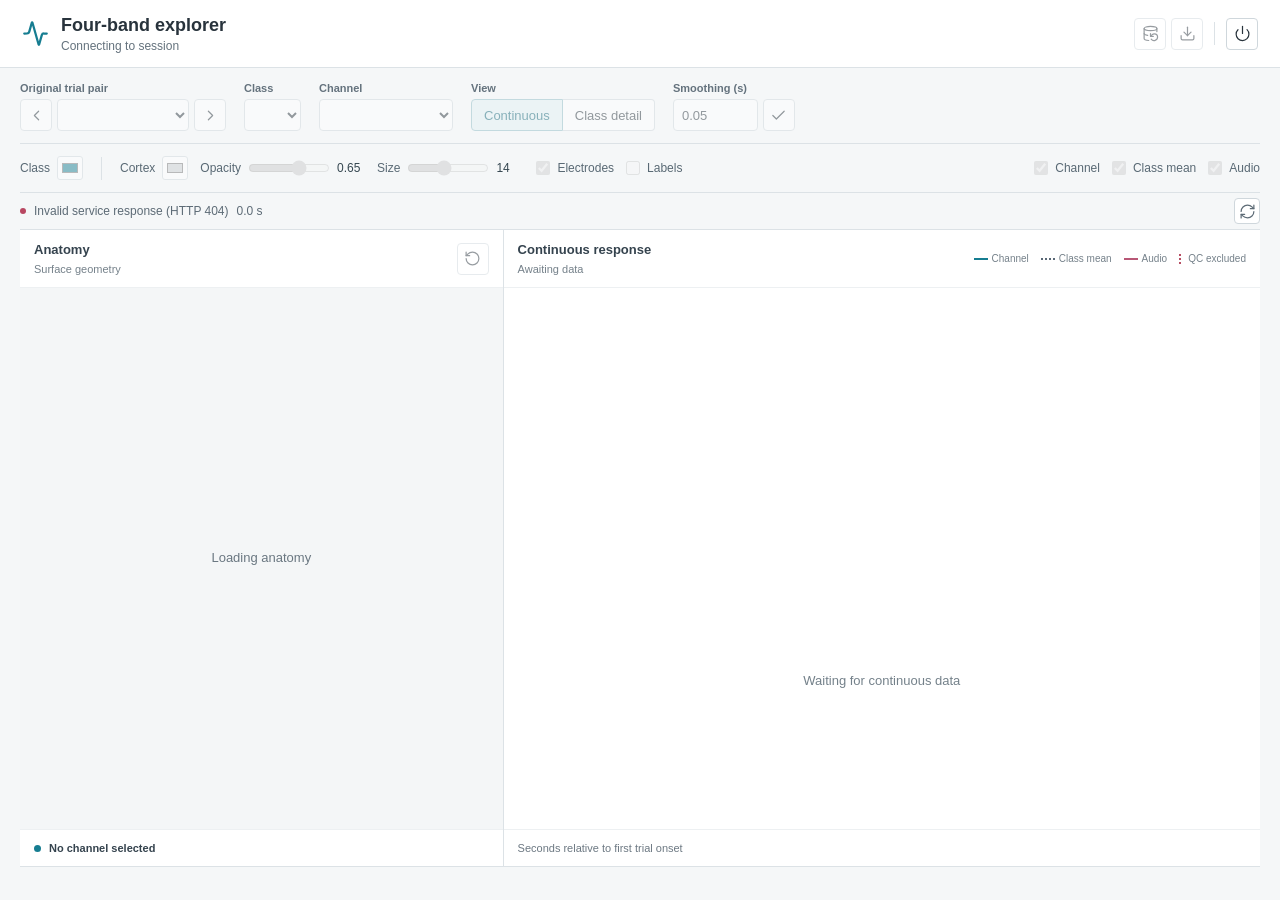
==== 3-bands/fourband/browser_assets/index.html @ 76e811bf "Replace four-band native explorer with owned offline browser display" ====
<!doctype html>
<html lang="en">
  <head>
    <meta charset="utf-8" />
    <meta name="viewport" content="width=device-width, initial-scale=1" />
    <meta name="color-scheme" content="light" />
    <title>Four-band explorer</title>
    <link rel="icon" href="data:," />
    <link rel="stylesheet" href="styles.css" />
    <script defer src="vendor/plotly.js-dist-min/plotly.min.js"></script>
    <script defer src="vendor/lucide/lucide.min.js"></script>
    <script type="module" src="app.js"></script>
  </head>
  <body>
    <header class="app-header">
      <div class="identity">
        <i data-lucide="activity" aria-hidden="true"></i>
        <div>
          <h1>Four-band explorer</h1>
          <p id="session-name">Connecting to session</p>
        </div>
      </div>
      <div class="header-actions">
        <button
          id="clear-cache"
          title="Clear display cache"
          aria-label="Clear display cache"
          disabled
        >
          <i data-lucide="database-backup"></i>
        </button>
        <button
          id="export"
          title="Export PNGs and display settings"
          aria-label="Export PNGs and display settings"
          disabled
        >
          <i data-lucide="download"></i>
        </button>
        <span class="separator"></span>
        <button
          id="close-session"
          title="Close session"
          aria-label="Close session"
        >
          <i data-lucide="power"></i>
        </button>
      </div>
    </header>
    <main>
      <div class="controls" id="controls">
        <fieldset class="control-group pair-group">
          <legend>Original trial pair</legend>
          <div class="inline">
            <button
              id="previous-pair"
              aria-label="Previous trial pair"
              title="Previous trial pair"
              disabled
            >
              <i data-lucide="chevron-left"></i></button
            ><select
              id="pair"
              aria-label="Original trial pair"
              disabled
            ></select
            ><button
              id="next-pair"
              aria-label="Next trial pair"
              title="Next trial pair"
              disabled
            >
              <i data-lucide="chevron-right"></i>
            </button>
          </div>
        </fieldset>
        <label class="control-group"
          >Class<select
            id="class-filter"
            disabled
            aria-label="Class visibility"
          ></select
        ></label>
        <label class="control-group channel-group"
          >Channel<select id="channel" disabled></select
        ></label>
        <fieldset class="control-group curve-control">
          <legend>View</legend>
          <div class="segmented">
            <button id="view-continuous" aria-pressed="true" disabled>
              Continuous</button
            ><button id="view-detail" aria-pressed="false" disabled>
              Class detail
            </button>
          </div>
        </fieldset>
        <label class="control-group curve-control detail-control" hidden
          >Band<select id="detail-band"></select
        ></label>
        <fieldset class="control-group curve-control sigma-group">
          <legend>Smoothing (s)</legend>
          <div class="inline">
            <input
              id="sigma"
              type="number"
              min="0"
              max="10"
              step="0.01"
              value="0.05"
              aria-label="Display smoothing in seconds"
              disabled
            /><button
              id="apply-sigma"
              aria-label="Apply smoothing"
              title="Apply smoothing"
              disabled
            >
              <i data-lucide="check"></i>
            </button>
          </div>
        </fieldset>
      </div>
      <div class="appearance">
        <label class="swatch-label"
          >Class
          <input
            id="class-color"
            type="color"
            value="#167d91"
            title="Selected class color"
            aria-label="Selected class color"
            disabled
        /></label>
        <span class="separator brain-control"></span>
        <label class="swatch-label brain-control"
          >Cortex
          <input
            id="brain-color"
            type="color"
            value="#c8ccd0"
            aria-label="Cortex color"
            disabled
        /></label>
        <label class="range-label brain-control"
          >Opacity
          <input
            id="brain-opacity"
            type="range"
            min="0"
            max="1"
            step="0.05"
            value="0.65"
            disabled
          /><output id="opacity-value">0.65</output></label
        >
        <label class="range-label brain-control"
          >Size
          <input
            id="point-size"
            type="range"
            min="2"
            max="30"
            step="1"
            value="14"
            disabled
          /><output id="size-value">14</output></label
        >
        <label class="check-label brain-control"
          ><input
            id="electrodes"
            type="checkbox"
            checked
            disabled
          />Electrodes</label
        >
        <label class="check-label brain-control"
          ><input id="labels" type="checkbox" disabled />Labels</label
        >
        <span class="appearance-spacer"></span>
        <label class="check-label curve-control"
          ><input
            id="show-selected"
            type="checkbox"
            checked
            disabled
          />Channel</label
        >
        <label class="check-label curve-control"
          ><input id="show-mean" type="checkbox" checked disabled />Class
          mean</label
        >
        <label class="check-label curve-control"
          ><input
            id="show-audio"
            type="checkbox"
            checked
            disabled
          />Audio</label
        >
      </div>
      <div class="status-strip" role="status" aria-live="polite">
        <span id="status-dot" class="status-dot busy"></span
        ><span id="status-text">Loading session metadata</span
        ><span id="elapsed">0.0 s</span><span id="pair-description"></span
        ><button
          id="retry"
          hidden
          title="Retry display request"
          aria-label="Retry display request"
        >
          <i data-lucide="refresh-cw"></i>
        </button>
      </div>
      <div id="notice" class="notice" role="status" hidden></div>
      <div id="warnings" class="warnings" hidden></div>
      <div class="workspace" id="workspace">
        <section
          class="brain-pane"
          id="brain-pane"
          aria-label="Brain and electrodes"
        >
          <div class="pane-heading">
            <div>
              <h2>Anatomy</h2>
              <span id="anatomy-caption">Surface geometry</span>
            </div>
            <div class="pane-actions">
              <button
                id="reset-camera"
                title="Reset camera"
                aria-label="Reset camera"
                disabled
              >
                <i data-lucide="rotate-ccw"></i>
              </button>
            </div>
          </div>
          <div id="brain">
            <div
              id="brain-error"
              class="pane-message"
              role="alert"
              hidden
            ></div>
            <div id="brain-loading" class="pane-message">Loading anatomy</div>
            <div id="electrode-labels"></div>
          </div>
          <div class="brain-footer">
            <span class="selection-dot" id="selection-dot"></span
            ><strong id="selection-name">No channel selected</strong
            ><span id="selection-class"></span><span id="mapped-count"></span>
          </div>
        </section>
        <section
          class="curves-pane"
          id="curves-pane"
          aria-label="Four frequency bands"
        >
          <div class="pane-heading">
            <div>
              <h2 id="curves-heading">Continuous response</h2>
              <span id="baseline">Awaiting data</span>
            </div>
            <div class="plot-legend">
              <span><b class="line-channel"></b>Channel</span
              ><span><b class="line-mean"></b>Class mean</span
              ><span><b class="line-audio"></b>Audio</span
              ><span><b class="qc-marker"></b>QC excluded</span>
            </div>
          </div>
          <div id="plots" class="plots" aria-busy="true"></div>
          <div id="curves-empty" class="curve-message">
            Waiting for continuous data
          </div>
          <div id="detail" class="detail" hidden>
            <img
              id="detail-image"
              alt="Class detail summary and duration-normalized heatmaps"
              hidden
            />
          </div>
          <div class="curves-footer">
            <span id="curve-caption">Seconds relative to first trial onset</span
            ><span id="data-channel"></span>
          </div>
        </section>
      </div>
    </main>
    <noscript
      ><p class="notice">
        JavaScript is required to display this local session.
      </p></noscript
    >
  </body>
</html>
---- 3-bands/fourband/browser_assets/styles.css ----
:root {
  font-family:
    Segoe UI,
    Arial,
    sans-serif;
  color: #28333c;
  background: #f5f7f8;
  font-size: 13px;
  letter-spacing: 0;
  --accent: #167d91;
  --border: #dce2e6;
  --muted: #64727d;
}
* {
  box-sizing: border-box;
}
body {
  margin: 0;
}
button,
input,
select {
  font: inherit;
  color: inherit;
}
button,
select,
input[type="number"] {
  border: 1px solid #cfd7dc;
  border-radius: 4px;
  background: #fff;
  min-height: 32px;
}
button {
  display: inline-flex;
  align-items: center;
  justify-content: center;
  gap: 6px;
  padding: 6px 10px;
  cursor: pointer;
  flex-shrink: 0;
}
button:has(svg),
button:has(i) {
  width: 32px;
  height: 32px;
  padding: 6px;
}
button:hover:not(:disabled) {
  background: #eaf3f5;
  border-color: #8cb8c2;
}
button:disabled,
input:disabled,
select:disabled {
  opacity: 0.48;
  cursor: default;
}
button:focus-visible,
input:focus-visible,
select:focus-visible {
  outline: 2px solid var(--accent);
  outline-offset: 2px;
}
button svg {
  width: 17px;
  height: 17px;
  stroke-width: 1.7;
  flex-shrink: 0;
}
select {
  padding: 5px 26px 5px 9px;
  max-width: 100%;
  min-width: 0;
}
input[type="number"] {
  width: 85px;
  padding: 5px 8px;
}
input[type="checkbox"] {
  accent-color: var(--accent);
  width: 14px;
  height: 14px;
  margin: 0;
}
input[type="range"] {
  accent-color: var(--accent);
  width: 82px;
  min-width: 48px;
  margin: 0;
}
input[type="color"] {
  border: 1px solid #cfd7dc;
  border-radius: 3px;
  background: #fff;
  width: 26px;
  height: 24px;
  padding: 2px;
  cursor: pointer;
}
output {
  font-variant-numeric: tabular-nums;
  min-width: 28px;
  color: #354650;
}
[hidden] {
  display: none !important;
}
.app-header {
  height: 68px;
  background: #fff;
  border-bottom: 1px solid var(--border);
  display: flex;
  align-items: center;
  justify-content: space-between;
  padding: 0 22px;
  gap: 14px;
}
.identity {
  display: flex;
  align-items: center;
  gap: 12px;
  min-width: 0;
}
.identity > svg {
  color: var(--accent);
  width: 27px;
  height: 27px;
  flex-shrink: 0;
}
.identity h1 {
  font-size: 18px;
  font-weight: 600;
  margin: 0 0 3px;
}
.identity p {
  font-size: 12px;
  color: var(--muted);
  margin: 0;
  overflow-wrap: anywhere;
}
.header-actions,
.inline {
  display: flex;
  align-items: center;
  gap: 5px;
}
.separator {
  display: inline-block;
  width: 1px;
  height: 23px;
  background: var(--border);
  margin: 0 6px;
  flex-shrink: 0;
}
main {
  padding: 0 20px 16px;
}
.controls {
  display: flex;
  align-items: end;
  flex-wrap: wrap;
  gap: 12px 18px;
  padding: 14px 0 12px;
  border-bottom: 1px solid var(--border);
}
.control-group {
  display: flex;
  flex-direction: column;
  gap: 5px;
  min-width: 0;
  color: var(--muted);
  font-size: 11px;
  font-weight: 600;
  margin: 0;
  padding: 0;
  border: 0;
}
.control-group legend {
  padding: 0;
  margin-bottom: 5px;
}
.control-group select,
.control-group button,
.control-group input {
  font-size: 13px;
  font-weight: 400;
  color: #28333c;
}
.pair-group select {
  min-width: 132px;
}
.channel-group select {
  min-width: 134px;
}
.segmented {
  display: flex;
  height: 32px;
}
.segmented button {
  border-radius: 0;
  padding: 5px 12px;
}
.segmented button:first-child {
  border-radius: 4px 0 0 4px;
}
.segmented button:last-child {
  border-radius: 0 4px 4px 0;
  border-left: 0;
}
.segmented button[aria-pressed="true"] {
  background: #e2f0f3;
  color: #126578;
  border-color: #8ebbc5;
}
.appearance {
  display: flex;
  align-items: center;
  flex-wrap: wrap;
  gap: 12px;
  padding: 12px 0;
  font-size: 12px;
  color: #596974;
}
.swatch-label,
.range-label,
.check-label {
  display: flex;
  align-items: center;
  gap: 7px;
  white-space: nowrap;
}
.appearance-spacer {
  flex: 1;
}
.status-strip {
  border-top: 1px solid var(--border);
  display: flex;
  align-items: center;
  min-height: 37px;
  gap: 8px;
  font-size: 12px;
  color: #5d6b76;
}
.status-dot {
  width: 6px;
  height: 6px;
  border-radius: 50%;
  background: #2c8774;
  flex-shrink: 0;
}
.status-dot.busy {
  background: #bc924a;
  animation: pulse 1.6s infinite;
}
.status-dot.error {
  background: #b84761;
}
.status-strip #status-text {
  overflow-wrap: anywhere;
}
.status-strip #elapsed {
  font-variant-numeric: tabular-nums;
  white-space: nowrap;
}
.status-strip #pair-description {
  margin-left: auto;
  text-align: right;
  color: #64727d;
}
.status-strip #retry {
  width: 26px;
  height: 26px;
  min-height: 26px;
}
.notice,
.warnings {
  padding: 9px 12px;
  border-left: 3px solid #bd9142;
  background: #fff8e8;
  color: #725b32;
  margin: 0 0 9px;
  overflow-wrap: anywhere;
  font-size: 12px;
}
.notice {
  border-color: #429496;
  background: #ecf6f5;
  color: #285c62;
}
.workspace {
  display: grid;
  grid-template-columns: minmax(320px, 39%) minmax(0, 1fr);
  min-height: 530px;
  height: calc(100dvh - 262px);
  border-top: 1px solid var(--border);
  border-bottom: 1px solid var(--border);
  background: #fff;
}
.brain-pane,
.curves-pane {
  display: flex;
  flex-direction: column;
  position: relative;
  min-width: 0;
  min-height: 0;
}
.brain-pane {
  border-right: 1px solid var(--border);
}
.pane-heading {
  min-height: 58px;
  display: flex;
  align-items: center;
  justify-content: space-between;
  padding: 11px 14px;
  gap: 10px;
  border-bottom: 1px solid #edf0f2;
}
.pane-heading h2 {
  font-size: 13px;
  font-weight: 600;
  margin: 0 0 4px;
  color: #35434e;
}
.pane-heading span {
  font-size: 11px;
  color: #75818a;
  overflow-wrap: anywhere;
}
.pane-heading > div:first-child {
  min-width: 0;
}
.pane-actions {
  display: flex;
  gap: 5px;
}
#brain {
  position: relative;
  flex: 1;
  min-height: 320px;
  overflow: hidden;
  background: #f4f6f7;
  touch-action: none;
}
#brain canvas {
  display: block;
  width: 100%;
  height: 100%;
  outline: none;
}
#electrode-labels {
  position: absolute;
  inset: 0;
  pointer-events: none;
  overflow: hidden;
}
.electrode-label {
  position: absolute;
  font-size: 10px;
  line-height: 16px;
  padding: 0 3px;
  white-space: nowrap;
  background: rgba(255, 255, 255, 0.86);
  color: #263943;
  border-radius: 2px;
  transform: translate(-50%, 6px);
  pointer-events: none;
}
.electrode-label.selected {
  color: #126578;
  font-weight: 600;
}
.pane-message {
  position: absolute;
  inset: 0;
  display: flex;
  align-items: center;
  justify-content: center;
  padding: 28px;
  color: #6a7781;
  text-align: center;
  line-height: 1.6;
  z-index: 2;
  background: #f4f6f7;
  overflow-wrap: anywhere;
}
.pane-message[role="alert"] {
  color: #975164;
}
.brain-footer,
.curves-footer {
  display: flex;
  align-items: center;
  gap: 8px;
  min-height: 37px;
  padding: 8px 14px;
  border-top: 1px solid #edf0f2;
  font-size: 11px;
  color: #6c7882;
  flex-wrap: wrap;
}
.brain-footer strong {
  color: #35434e;
  font-weight: 600;
}
.selection-dot {
  width: 7px;
  height: 7px;
  background: var(--accent);
  border-radius: 50%;
}
#mapped-count {
  margin-left: auto;
}
.curves-footer {
  justify-content: space-between;
}
.plot-legend {
  display: flex;
  gap: 6px 12px;
  flex-wrap: wrap;
  justify-content: end;
  max-width: 300px;
}
.plot-legend > span {
  display: flex;
  align-items: center;
  gap: 4px;
  white-space: nowrap;
  font-size: 10px;
}
.plot-legend b {
  display: inline-block;
  width: 14px;
  border-top: 2px solid var(--accent);
}
.plot-legend .line-mean {
  border-color: #596775;
  border-top-style: dotted;
}
.plot-legend .line-audio {
  border-color: #b85776;
}
.plot-legend .qc-marker {
  width: 5px;
  height: 10px;
  border: 0;
  border-left: 2px dotted #b74e64;
}
.plots {
  flex: 1;
  display: grid;
  grid-template-columns: repeat(2, minmax(0, 1fr));
  grid-template-rows: repeat(2, minmax(200px, 1fr));
  min-height: 0;
  overflow: hidden;
}
.band-plot {
  min-width: 0;
  min-height: 0;
  position: relative;
}
.band-plot:nth-child(odd) {
  border-right: 1px solid #edf0f2;
}
.band-plot:nth-child(-n + 2) {
  border-bottom: 1px solid #edf0f2;
}
.band-plot h3 {
  position: absolute;
  left: 14px;
  top: 10px;
  z-index: 1;
  margin: 0;
  font-size: 12px;
  font-weight: 600;
  color: #43535e;
  pointer-events: none;
}
.plot {
  width: 100%;
  height: 100%;
  min-height: 200px;
}
.plots.pending {
  opacity: 0.45;
  pointer-events: none;
}
.curve-message {
  flex: 1;
  min-height: 240px;
  display: flex;
  justify-content: center;
  align-items: center;
  padding: 25px;
  line-height: 1.6;
  text-align: center;
  color: #74818a;
  overflow-wrap: anywhere;
}
.detail {
  flex: 1;
  min-height: 320px;
  overflow: auto;
  align-content: start;
  text-align: center;
  background: #fff;
}
.detail img {
  max-width: 100%;
  height: auto;
  display: block;
  margin: 0 auto;
}
.workspace.brain-only {
  grid-template-columns: 1fr;
}
.workspace.brain-only .brain-pane {
  border-right: 0;
}
.workspace.curves-only {
  grid-template-columns: 1fr;
}
body.closed main input,
body.closed main select {
  pointer-events: none;
}
.modebar {
  z-index: 3 !important;
}
@keyframes pulse {
  50% {
    opacity: 0.4;
  }
}
@media (prefers-reduced-motion: reduce) {
  .status-dot.busy {
    animation: none;
  }
}
@media (max-width: 1100px) {
  .appearance-spacer {
    display: none;
  }
  .workspace {
    height: auto;
    min-height: 600px;
  }
  .plots {
    min-height: 500px;
  }
  .plot-legend {
    max-width: 190px;
  }
}
@media (max-width: 820px) {
  main {
    padding: 0 12px 12px;
  }
  .app-header {
    padding: 0 14px;
  }
  .workspace {
    display: flex;
    flex-direction: column;
    height: auto;
    min-height: 0;
  }
  .brain-pane {
    height: 440px;
    flex: none;
    border-right: 0;
    border-bottom: 1px solid var(--border);
  }
  #brain {
    min-height: 0;
  }
  .curves-pane {
    min-height: 600px;
  }
  .plots {
    min-height: 500px;
    grid-template-rows: repeat(2, 250px);
  }
  .appearance {
    gap: 11px 13px;
  }
  .controls {
    gap: 12px;
  }
  .status-strip {
    flex-wrap: wrap;
    padding: 7px 0;
  }
  .status-strip #pair-description {
    font-size: 11px;
  }
  .curves-only .curves-pane {
    min-height: 650px;
  }
  .brain-only .brain-pane {
    height: calc(100dvh - 350px);
    min-height: 420px;
  }
}
@media (max-width: 480px) {
  .identity h1 {
    font-size: 16px;
  }
  .identity > svg {
    display: none;
  }
  .app-header {
    gap: 8px;
  }
  .header-actions {
    gap: 3px;
  }
  .header-actions .separator {
    margin: 0 2px;
  }
  .controls {
    gap: 12px 10px;
  }
  .pair-group {
    width: 100%;
  }
  .pair-group .inline select {
    flex: 1;
  }
  .channel-group {
    flex: 1 1 134px;
    min-width: 134px;
  }
  .control-group select {
    width: 100%;
  }
  .sigma-group {
    margin-left: auto;
  }
  .segmented button {
    padding: 5px 9px;
  }
  .appearance .separator {
    display: none;
  }
  .appearance {
    font-size: 11px;
  }
  .range-label input {
    width: 64px;
  }
  .pane-heading {
    padding: 10px;
  }
  .plot-legend {
    max-width: 156px;
    gap: 5px 8px;
  }
  .plots {
    grid-template-columns: 1fr;
    grid-template-rows: repeat(4, 250px);
    min-height: 1000px;
  }
  .band-plot:nth-child(odd) {
    border-right: 0;
  }
  .band-plot {
    border-bottom: 1px solid #edf0f2;
  }
  .curves-pane {
    min-height: 1100px;
  }
  .brain-pane {
    height: 380px;
  }
  .curves-footer {
    font-size: 10px;
  }
  #mapped-count {
    width: 100%;
    margin: 0 0 0 15px;
  }
  .brain-footer {
    min-height: 48px;
  }
  .status-strip #pair-description {
    width: 100%;
    text-align: left;
    margin-left: 14px;
  }
}
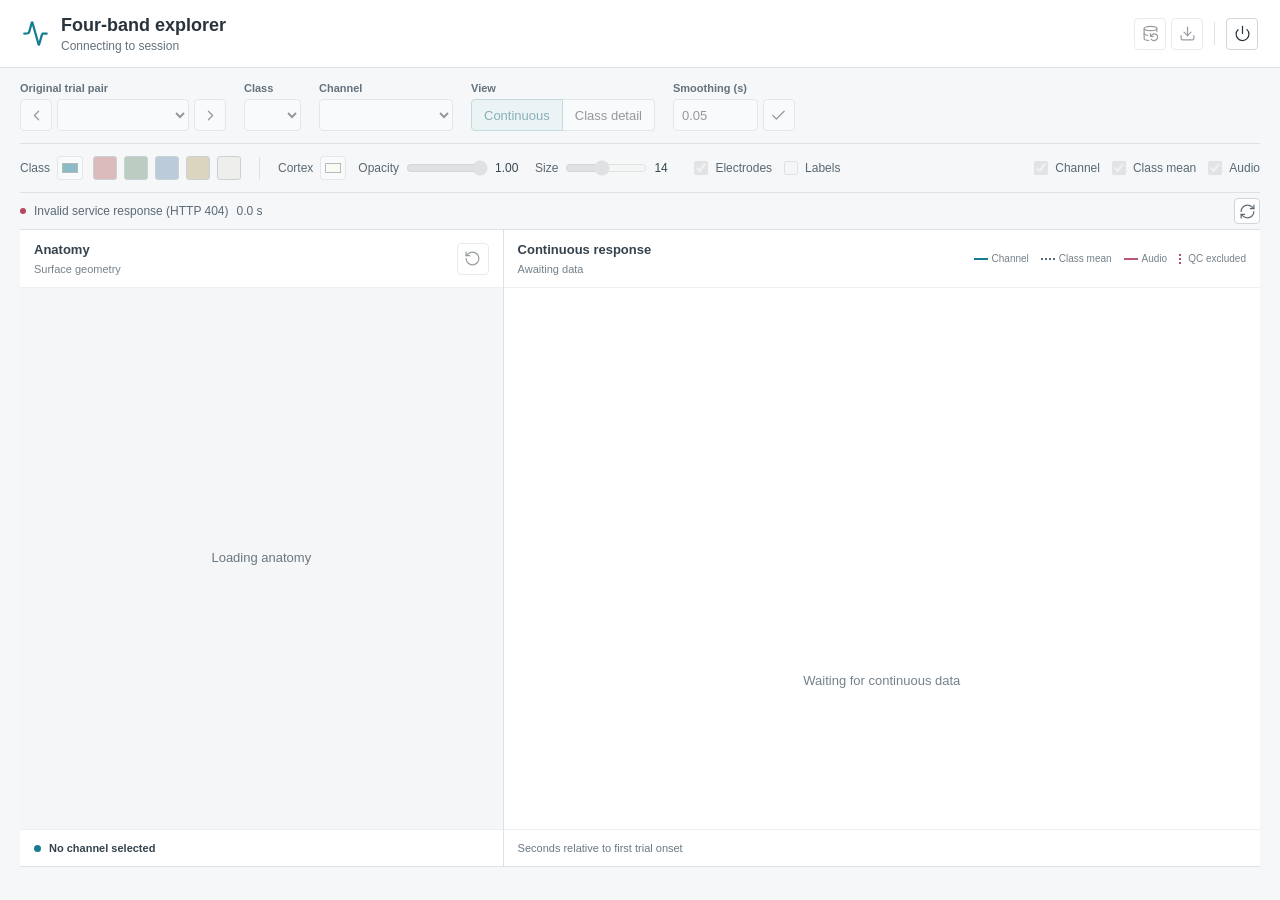
==== commit 1662e4d7: "Add muted class color presets and opaque ivory cortex defaults" ====
--- a/3-bands/fourband/browser_assets/index.html
+++ b/3-bands/fourband/browser_assets/index.html
@@ -121,6 +121,7 @@
         </fieldset>
       </div>
       <div class="appearance">
+        <div class="class-color-control">
         <label class="swatch-label"
           >Class
           <input
@@ -131,13 +132,21 @@
             aria-label="Selected class color"
             disabled
         /></label>
+        <div id="class-color-presets" role="group" aria-label="类别预设颜色">
+          <button type="button" class="class-color-preset" data-color="#bf7b7b" title="柔红" aria-label="类别颜色：柔红" aria-pressed="false" disabled></button>
+          <button type="button" class="class-color-preset" data-color="#7e9e85" title="灰绿" aria-label="类别颜色：灰绿" aria-pressed="false" disabled></button>
+          <button type="button" class="class-color-preset" data-color="#7f9db8" title="雾蓝" aria-label="类别颜色：雾蓝" aria-pressed="false" disabled></button>
+          <button type="button" class="class-color-preset" data-color="#bfb184" title="浅黄" aria-label="类别颜色：浅黄" aria-pressed="false" disabled></button>
+          <button type="button" class="class-color-preset" data-color="#e8e8e3" title="柔白" aria-label="类别颜色：柔白" aria-pressed="false" disabled></button>
+        </div>
+        </div>
         <span class="separator brain-control"></span>
         <label class="swatch-label brain-control"
           >Cortex
           <input
             id="brain-color"
             type="color"
-            value="#c8ccd0"
+            value="#fffff0"
             aria-label="Cortex color"
             disabled
         /></label>
@@ -149,9 +158,9 @@
             min="0"
             max="1"
             step="0.05"
-            value="0.65"
-            disabled
-          /><output id="opacity-value">0.65</output></label
+            value="1"
+            disabled
+          /><output id="opacity-value">1.00</output></label
         >
         <label class="range-label brain-control"
           >Size
@@ -285,6 +294,17 @@
           </div>
         </section>
       </div>
+      <section id="cluster-grid-pane" class="cluster-grid-pane" aria-labelledby="cluster-grid-heading" hidden>
+        <div class="pane-heading">
+          <h2 id="cluster-grid-heading">四频带分类总览</h2>
+          <div class="plot-legend">
+            <span><b></b>Class mean ± SEM</span>
+            <span><b class="line-grid-audio"></b>Audio</span>
+          </div>
+        </div>
+        <div id="cluster-grid-status" role="status" aria-live="polite">Loading saved class summary</div>
+        <div id="cluster-grid"></div>
+      </section>
     </main>
     <noscript
       ><p class="notice">
--- a/3-bands/fourband/browser_assets/styles.css
+++ b/3-bands/fourband/browser_assets/styles.css
@@ -230,6 +230,27 @@
   gap: 7px;
   white-space: nowrap;
 }
+.class-color-control,
+#class-color-presets {
+  display: flex;
+  align-items: center;
+  gap: 7px;
+}
+.class-color-control { gap: 10px; }
+button.class-color-preset {
+  width: 24px;
+  height: 24px;
+  min-height: 24px;
+  padding: 0;
+  border: 1px solid #9ca8af;
+  border-radius: 3px;
+}
+button.class-color-preset:hover:not(:disabled) { border-color: #35434e; }
+button.class-color-preset[aria-pressed="true"],
+button.class-color-preset:focus-visible {
+  outline: 2px solid #35434e;
+  outline-offset: 2px;
+}
 .appearance-spacer {
   flex: 1;
 }
@@ -296,6 +317,38 @@
   border-top: 1px solid var(--border);
   border-bottom: 1px solid var(--border);
   background: #fff;
+}
+.cluster-grid-pane {
+  margin-top: 16px;
+  border-top: 1px solid var(--border);
+  border-bottom: 1px solid var(--border);
+  background: #fff;
+  min-width: 0;
+}
+.cluster-grid-row {
+  display: grid;
+  grid-template-columns: repeat(4, minmax(0, 1fr));
+}
+.cluster-grid-row + .cluster-grid-row { border-top: 1px solid var(--border); }
+.cluster-grid-row h3 {
+  grid-column: 1 / -1;
+  display: flex;
+  align-items: center;
+  gap: 7px;
+  font-size: 12px;
+  margin: 12px 14px 0;
+  color: #35434e;
+}
+.cluster-grid-dot { width: 8px; height: 8px; flex-shrink: 0; border-radius: 2px; }
+.cluster-grid-plot { height: 250px; min-width: 0; overflow: hidden; }
+#cluster-grid-status { padding: 8px 14px; font-size: 12px; color: #75818a; overflow-wrap: anywhere; }
+#cluster-grid-status:empty { display: none; }
+.plot-legend .line-grid-audio { border-color: #222; border-top-style: dashed; }
+@media (max-width: 1100px) {
+  .cluster-grid-row { grid-template-columns: repeat(2, minmax(0, 1fr)); }
+}
+@media (max-width: 600px) {
+  .cluster-grid-row { grid-template-columns: minmax(0, 1fr); }
 }
 .brain-pane,
 .curves-pane {
